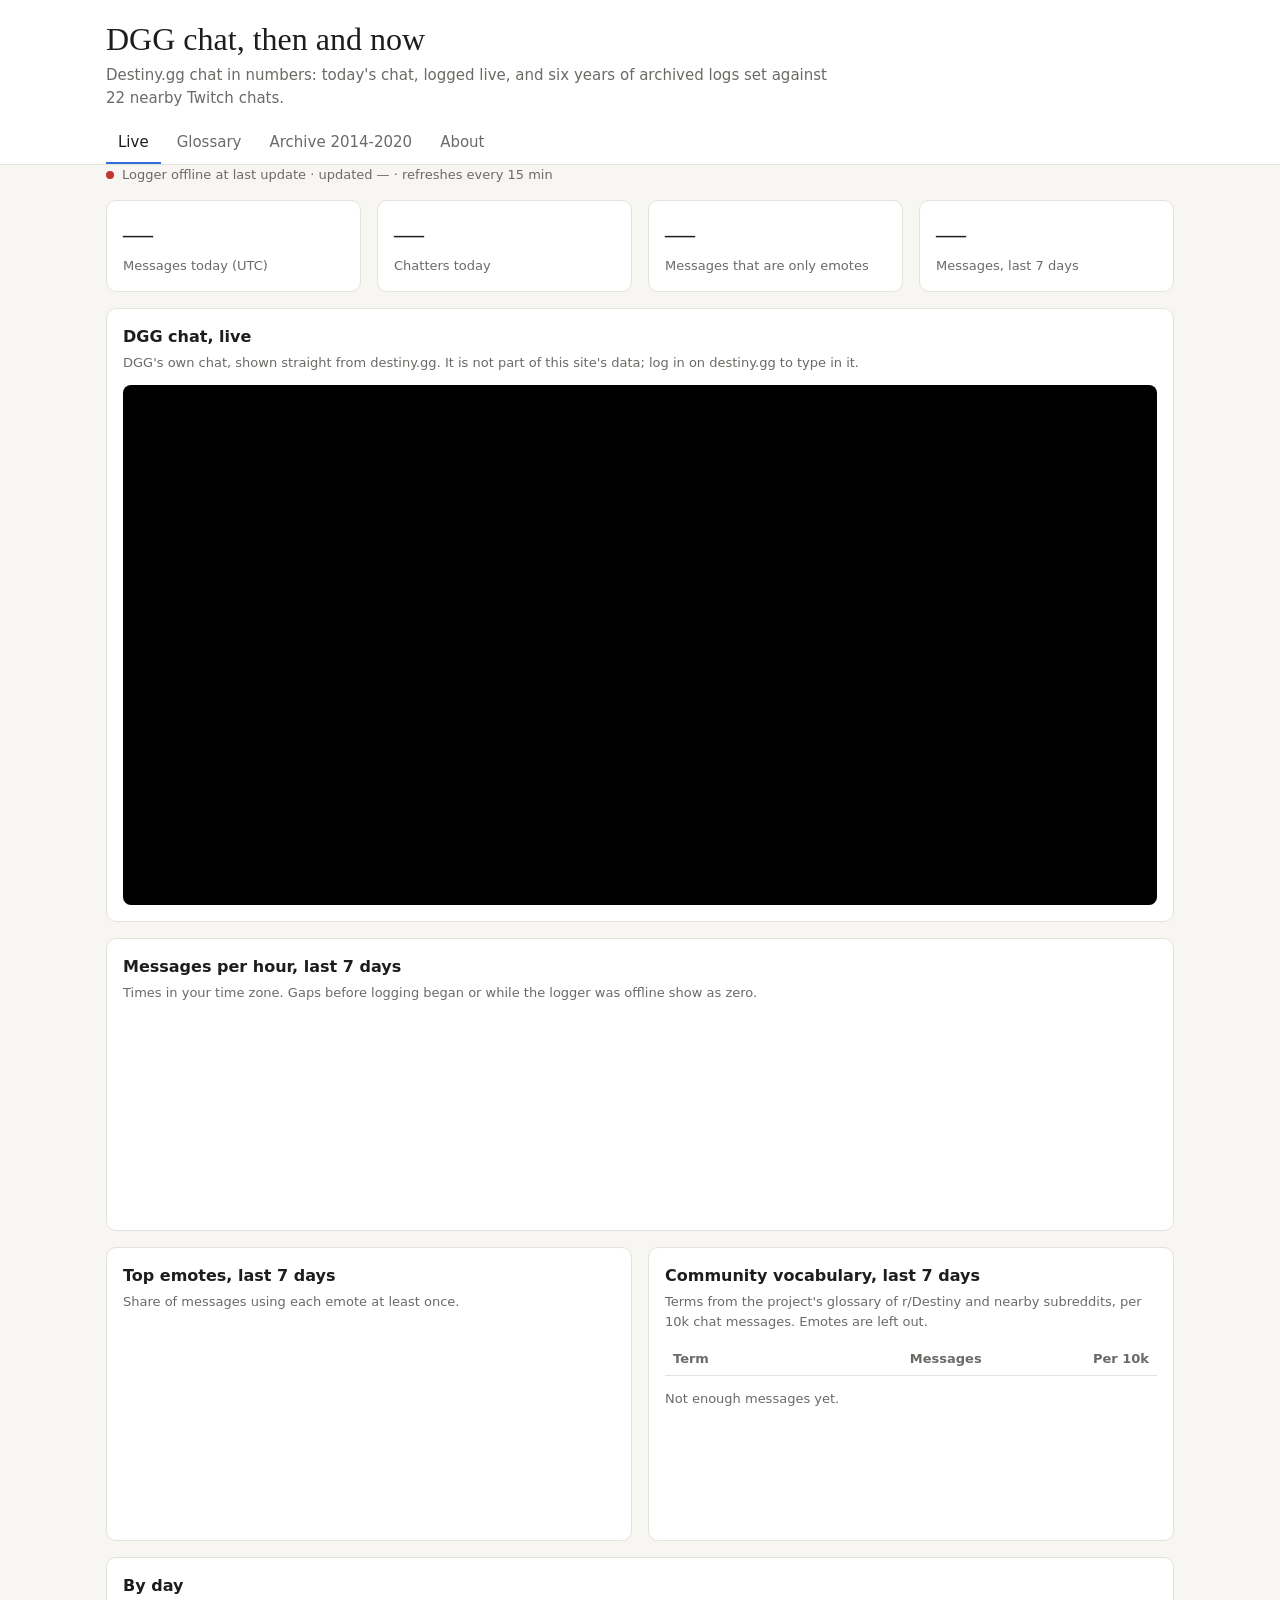
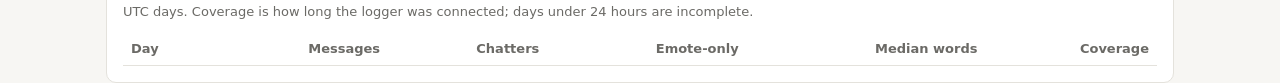
==== site/public/index.html @ 779c6716 "Site: live chat glossary (build_glossary.py) and Glossary tab Co-Authored-By: Claude Opus 5.5 <norep" ====
<!doctype html>
<html lang="en">
<head>
<meta charset="utf-8">
<meta name="viewport" content="width=device-width, initial-scale=1">
<title>DGG Chat Stats</title>
<meta name="description" content="Destiny.gg chat in numbers: a live daily view and the 2014-2020 OverRustle archive, with overlap across 22 nearby Twitch chats.">
<link rel="stylesheet" href="style.css">
</head>
<body>
<header class="top">
  <div class="wrap">
    <h1>DGG chat, then and now</h1>
    <p class="sub">Destiny.gg chat in numbers: today's chat, logged live, and six years of archived logs set against 22 nearby Twitch chats.</p>
    <nav class="tabs" role="tablist">
      <button role="tab" data-tab="live" aria-selected="true">Live</button>
      <button role="tab" data-tab="glossary" aria-selected="false">Glossary</button>
      <button role="tab" data-tab="archive" aria-selected="false">Archive 2014-2020</button>
      <button role="tab" data-tab="about" aria-selected="false">About</button>
    </nav>
  </div>
</header>

<main class="wrap">
  <section id="tab-live" class="tab">
    <p class="status" id="live-status">Loading…</p>
    <div class="tiles">
      <div class="tile"><div class="big" id="t-msgs">—</div><div class="lab" id="t-msgs-lab">Messages today (UTC)</div></div>
      <div class="tile"><div class="big" id="t-users">—</div><div class="lab">Chatters today</div></div>
      <div class="tile"><div class="big" id="t-emote">—</div><div class="lab">Messages that are only emotes</div></div>
      <div class="tile"><div class="big" id="t-7d">—</div><div class="lab">Messages, last 7 days</div></div>
    </div>

    <div class="card">
      <h2>DGG chat, live</h2>
      <p class="note">DGG's own chat, shown straight from destiny.gg. It is not part of this site's data; log in on destiny.gg to type in it.</p>
      <iframe class="chat-embed" src="https://www.destiny.gg/embed/chat" title="destiny.gg chat" loading="lazy"></iframe>
    </div>

    <div class="card">
      <h2>Messages per hour, last 7 days</h2>
      <p class="note">Times in your time zone. Gaps before logging began or while the logger was offline show as zero.</p>
      <div class="chart" id="c-hours"></div>
    </div>

    <div class="grid">
      <div class="card">
        <h2>Top emotes, last 7 days</h2>
        <p class="note">Share of messages using each emote at least once.</p>
        <div class="chart" id="c-emotes"></div>
      </div>
      <div class="card">
        <h2>Community vocabulary, last 7 days</h2>
        <p class="note">Terms from the project's glossary of r/Destiny and nearby subreddits, per 10k chat messages. Emotes are left out.</p>
        <table class="tbl" id="tb-terms"><thead><tr><th>Term</th><th class="num">Messages</th><th class="num">Per 10k</th></tr></thead><tbody></tbody></table>
        <p class="empty" id="terms-empty" hidden>Not enough messages yet.</p>
      </div>
    </div>

    <div class="card">
      <h2>By day</h2>
      <p class="note">UTC days. Coverage is how long the logger was connected; days under 24 hours are incomplete.</p>
      <div class="tbox"><table class="tbl" id="tb-days"><thead><tr><th>Day</th><th class="num">Messages</th><th class="num">Chatters</th><th class="num">Emote-only</th><th class="num">Median words</th><th class="num">Coverage</th></tr></thead><tbody></tbody></table></div>
    </div>
  </section>

  <section id="tab-archive" class="tab" hidden>
    <div class="tiles">
      <div class="tile"><div class="big" id="a-total">—</div><div class="lab">Archived chat messages</div></div>
      <div class="tile"><div class="big" id="a-chats">—</div><div class="lab">Chats in the archive</div></div>
      <div class="tile"><div class="big" id="a-dgg">—</div><div class="lab">DGG messages, Dec 2013 to Apr 2020</div></div>
      <div class="tile"><div class="big" id="a-hasan">—</div><div class="lab">Of Destiny's Twitch regulars also in Hasan's chat, 2019-20</div></div>
    </div>

    <div class="card">
      <h2>Who shared chatters with Destiny</h2>
      <p class="note">Share of each chat's regulars (3+ messages in a month) who were also regulars in Destiny's Twitch chat or in DGG that month, pooled over the months both were logged. DGG and vaush.gg are site chats with their own accounts, so any match with them counts same-spelled names only and is a lower bound.</p>
      <div class="legend"><span><i class="sw s1"></i>In Destiny's Twitch chat</span><span><i class="sw s2"></i>In DGG</span></div>
      <div class="chart" id="c-overlap"></div>
    </div>

    <div class="grid">
      <div class="card">
        <h2>Hasan's early chat was Destiny's audience</h2>
        <p class="note">Shared regulars between Hasan's and Destiny's Twitch chats, as a share of each. Hasan's side falls as his chat grows; Destiny's side holds near a third.</p>
        <div class="legend"><span><i class="sw s1"></i>Share of Hasan's regulars</span><span><i class="sw s2"></i>Share of Destiny's regulars</span></div>
        <div class="chart" id="c-hasan"></div>
      </div>
      <div class="card">
        <h2>Badbunny drifts away</h2>
        <p class="note">Share of Badbunny's regulars also in Destiny's Twitch chat.</p>
        <div class="chart" id="c-bb"></div>
      </div>
    </div>

    <div class="grid">
      <div class="card">
        <h2>DGG grew by talking more</h2>
        <p class="note">Messages per month, averaged by year. Monthly chatters stayed at 6-9k throughout. 2020 is January to April.</p>
        <div class="chart" id="c-dgg"></div>
      </div>
      <div class="card">
        <h2>Emote eras in DGG</h2>
        <p class="note">Top five destiny.gg emotes each year, from today's emote list (retired emotes are missed).</p>
        <table class="tbl" id="tb-emotes"><thead><tr><th>Year</th><th>Top emotes</th><th class="num">PEPE</th><th class="num">YEE</th></tr></thead><tbody></tbody></table>
      </div>
    </div>

    <div class="card">
      <h2>Political vocabulary by chat</h2>
      <p class="note">Per 10k messages. Electoral: politicians, parties, elections. Culture war: sjw, feminist, woke, cuck, soy, incel and similar. Word lists were fixed before the counts were read.</p>
      <div class="tbox"><table class="tbl" id="tb-pol"><thead><tr><th>Chat</th><th>Year</th><th class="num">Electoral</th><th class="num">Culture war</th></tr></thead><tbody></tbody></table></div>
    </div>

    <div class="card">
      <h2>The chats</h2>
      <p class="note">Logged range is the first and last month with 1,000+ messages. Groups are descriptive labels.</p>
      <div class="tbox"><table class="tbl" id="tb-chans"><thead><tr><th>Chat</th><th>Group</th><th class="num">Messages</th><th>From</th><th>To</th><th class="num">Median words</th><th>Top short message</th></tr></thead><tbody></tbody></table></div>
    </div>

    <div class="card">
      <h2>Predictions, scored</h2>
      <p class="note">Each was written down and timestamped before the matching data was read. Misses stay in.</p>
      <div class="tbox"><table class="tbl" id="tb-score"><thead><tr><th>#</th><th>Prediction</th><th>Result</th><th>Evidence</th></tr></thead><tbody></tbody></table></div>
    </div>
  </section>

  <section id="tab-glossary" class="tab" hidden>
    <div class="card">
      <h2>What DGG chat is saying now</h2>
      <p class="note">Terms chat is using far more than usual over the last 24 hours, and terms that trended in the last 30 days. Updated hourly. Meanings come from the DGG wiki or this project's glossary where one exists; otherwise Claude writes one from recent chat and it is published automatically, so it can be wrong. Example lines are only lines that three or more chatters sent word for word.</p>
      <div class="gl-controls">
        <input type="search" id="gl-q" placeholder="Search terms" aria-label="Search terms">
        <div class="gl-filter" role="group" aria-label="Show">
          <button data-f="all" aria-pressed="true">All</button><button data-f="trending" aria-pressed="false">Trending</button><button data-f="word" aria-pressed="false">Words</button><button data-f="emote" aria-pressed="false">Emotes</button>
        </div>
      </div>
      <p class="note" id="gl-status"></p>
    </div>
    <div id="gl-list" class="gl-list"></div>
    <p class="empty" id="gl-empty" hidden>No terms match.</p>
    <p class="note">Something wrong or harmful in an entry? <a href="https://github.com/carrier3rd/dgg-chat-site/issues">Report it</a> and it will be removed.</p>
  </section>

  <section id="tab-about" class="tab prose" hidden>
    <h2>What this is</h2>
    <p>A side study from a student research project on online communities around streamers. It looks at destiny.gg (DGG) chat two ways: a live log of today's chat, and the OverRustle archive of chat logs up to April 2020.</p>
    <h2>Live data</h2>
    <p>A read-only logger reads DGG's public chat feed. It never posts. The DGG moderators okayed it. Logging began on November 3, 2026, and the numbers here refresh every 15 minutes. The chat window on the Live tab is destiny.gg's own embed, loaded from destiny.gg in your browser. Bot accounts are left out of the counts.</p>
    <h2>Glossary</h2>
    <p>Every hour, the glossary compares the last day of chat with the previous 30 days and with the 2014-2020 archive, and lists words, phrases and emotes used far more than usual. Words that match a chatter's name are left out without names ever being stored, and so are slurs. Meanings come from the DGG wiki or the project's glossary where they exist; for anything else, Claude reads recent chat and writes a short definition, which is published without human review. Entries Claude flags as a slur, harassment, sexual content or a claim about someone's private life are not published.</p>
    <h2>Archive data</h2>
    <p>OverRustle logged DGG and many Twitch chats until spring 2020. Coverage differs a lot by chat: some have years, some have weeks. The archive's own gaps (outages, late additions) are not filled in.</p>
    <h2>Privacy</h2>
    <p>No messages, usernames or user identifiers are published. Usernames are replaced by a salted one-way code as soon as a message is read, and only totals, shares and rates leave the research machine. Overlap between chats is counted only in aggregate; no one is followed from one chat to another.</p>
    <h2>Limits</h2>
    <ul>
      <li>Twitch-to-Twitch overlap matches the same accounts. Overlap with DGG or vaush.gg, which have their own accounts, matches same-spelled names only, so it undercounts.</li>
      <li>Words that are also someone's chat name were dropped from word counts, which removed a few ordinary words in some chats.</li>
      <li>Emotes are matched against today's destiny.gg emote list, so emotes retired before 2020 are not counted.</li>
      <li>Shared chatters show who was present in both chats, not what they thought of either streamer.</li>
    </ul>
    <p class="note" id="about-gen"></p>
  </section>
</main>
<div class="tip" id="tip" hidden></div>
<script src="app.js"></script>
</body>
</html>
---- site/public/style.css ----
:root {
  --bg: #f7f6f3; --panel: #ffffff; --fg: #1d1d1b; --muted: #6b6a66; --line: #e4e2dc;
  --s1: #9aa3ad; --s2: #2f6fde; --ok: #1f8a4c; --warn: #a36a00; --bad: #c2362f; --grid: #ecebe6;
  --radius: 10px; --gap: 16px;
}
@media (prefers-color-scheme: dark) {
  :root { --bg: #121416; --panel: #1b1e22; --fg: #e8e6e1; --muted: #9a9890; --line: #2c3036;
          --s1: #5d6672; --s2: #5b95ff; --ok: #4cc27f; --warn: #e0a83a; --bad: #ff6b62; --grid: #23272c; }
}
* { box-sizing: border-box; }
html, body { margin: 0; }
body { background: var(--bg); color: var(--fg); font: 15px/1.5 system-ui, -apple-system, "Segoe UI", Roboto, sans-serif; }
.wrap { max-width: 1100px; margin: 0 auto; padding: 0 16px; }
.top { border-bottom: 1px solid var(--line); background: var(--panel); }
.top .wrap { padding-top: 20px; }
h1 { font: 400 clamp(24px, 4vw, 32px)/1.2 Georgia, "Times New Roman", serif; margin: 0 0 6px; }
.sub { color: var(--muted); margin: 0 0 14px; max-width: 46rem; }
.tabs { display: flex; gap: 4px; overflow-x: auto; }
.tabs button { background: none; border: 0; border-bottom: 2px solid transparent; color: var(--muted); font: inherit;
  padding: 8px 12px; cursor: pointer; white-space: nowrap; }
.tabs button[aria-selected=true] { color: var(--fg); border-bottom-color: var(--s2); }
main { padding-top: 22px; padding-bottom: 40px; }
.tab { display: grid; gap: var(--gap); }
.tab[hidden] { display: none; }
.status { color: var(--muted); font-size: 13px; margin: 0; display: flex; align-items: center; gap: 8px; }
.dot { width: 8px; height: 8px; border-radius: 50%; background: var(--bad); display: inline-block; }
.dot.on { background: var(--ok); }
.tiles { display: grid; gap: var(--gap); grid-template-columns: repeat(auto-fit, minmax(min(100%, 200px), 1fr)); }
.tile, .card { background: var(--panel); border: 1px solid var(--line); border-radius: var(--radius); padding: 16px; min-width: 0; }
.big { font: 400 30px/1.15 Georgia, serif; font-variant-numeric: tabular-nums; }
.lab { color: var(--muted); font-size: 13px; margin-top: 4px; }
.grid { display: grid; gap: var(--gap); grid-template-columns: repeat(auto-fit, minmax(min(100%, 420px), 1fr)); }
h2 { font-size: 16px; font-weight: 600; margin: 0; }
.note { color: var(--muted); font-size: 13px; margin: 4px 0 12px; }
.legend { display: flex; flex-wrap: wrap; gap: 14px; font-size: 13px; color: var(--muted); margin-bottom: 8px; }
.sw { display: inline-block; width: 10px; height: 10px; border-radius: 2px; margin-right: 6px; vertical-align: -1px; }
.sw.s1 { background: var(--s1); } .sw.s2 { background: var(--s2); }
.chart { position: relative; width: 100%; min-height: 200px; }
.chart svg { display: block; width: 100%; height: auto; overflow: visible; }
.chart text { fill: var(--muted); font-size: 11px; }
.chart .lbl { fill: var(--fg); font-size: 12px; }
.tbox { max-height: 30rem; overflow: auto; }
.tbl { width: 100%; border-collapse: collapse; font-size: 13px; font-variant-numeric: tabular-nums; }
.tbl th { text-align: left; font-weight: 600; color: var(--muted); padding: 6px 8px; border-bottom: 1px solid var(--line);
  position: sticky; top: 0; background: var(--panel); }
.tbl td { padding: 6px 8px; border-bottom: 1px solid var(--line); vertical-align: top; }
.tbl .num { text-align: right; white-space: nowrap; }
.ok { color: var(--ok); } .warn { color: var(--warn); } .bad { color: var(--bad); }
.empty { color: var(--muted); font-size: 13px; }
.prose { max-width: 46rem; display: block; }
.prose h2 { margin-top: 22px; } .prose p, .prose li { color: var(--fg); }
.tip { position: fixed; pointer-events: none; background: var(--panel); border: 1px solid var(--line); border-radius: 8px;
  box-shadow: 0 4px 14px rgba(0,0,0,.15); padding: 6px 9px; font-size: 12px; z-index: 10; white-space: nowrap; }
.tip .k { color: var(--muted); }

/* destiny.gg chat embed on the Live tab */
.chat-embed { display: block; width: 100%; height: 520px; border: 0; border-radius: 8px; background: #000; }
@media (max-width: 600px) { .chat-embed { height: 420px; } }

.gl-controls { display: flex; flex-wrap: wrap; gap: 10px; align-items: center; }
.gl-controls input { flex: 1 1 220px; font: inherit; padding: 7px 10px; border: 1px solid var(--line); border-radius: 8px;
  background: var(--bg); color: var(--fg); }
.gl-filter { display: flex; gap: 4px; flex-wrap: wrap; }
.gl-filter button { font: inherit; font-size: 13px; padding: 5px 10px; border: 1px solid var(--line); border-radius: 999px;
  background: none; color: var(--muted); cursor: pointer; }
.gl-filter button[aria-pressed=true] { background: var(--s2); border-color: var(--s2); color: #fff; }
.gl-list { display: grid; gap: var(--gap); grid-template-columns: repeat(auto-fill, minmax(min(100%, 320px), 1fr)); }
.gl-card { display: flex; flex-direction: column; gap: 8px; }
.gl-head { display: flex; align-items: baseline; justify-content: space-between; gap: 8px; flex-wrap: wrap; }
.gl-term { font: 400 22px/1.2 Georgia, serif; word-break: break-word; }
.chip { font-size: 11px; padding: 2px 8px; border-radius: 999px; border: 1px solid var(--line); color: var(--muted); white-space: nowrap; }
.chip.hot { border-color: var(--s2); color: var(--s2); }
.gl-def { margin: 0; }
.gl-def.pending { color: var(--muted); font-style: normal; }
.gl-src { font-size: 12px; color: var(--muted); }
.gl-stats { font-size: 12px; color: var(--muted); font-variant-numeric: tabular-nums; }
.gl-co { display: flex; flex-wrap: wrap; gap: 4px; }
.gl-q { margin: 0; padding-left: 10px; border-left: 2px solid var(--line); font-size: 13px; }
.gl-q span { color: var(--muted); font-size: 12px; }
.spark { width: 100%; height: 34px; display: block; }
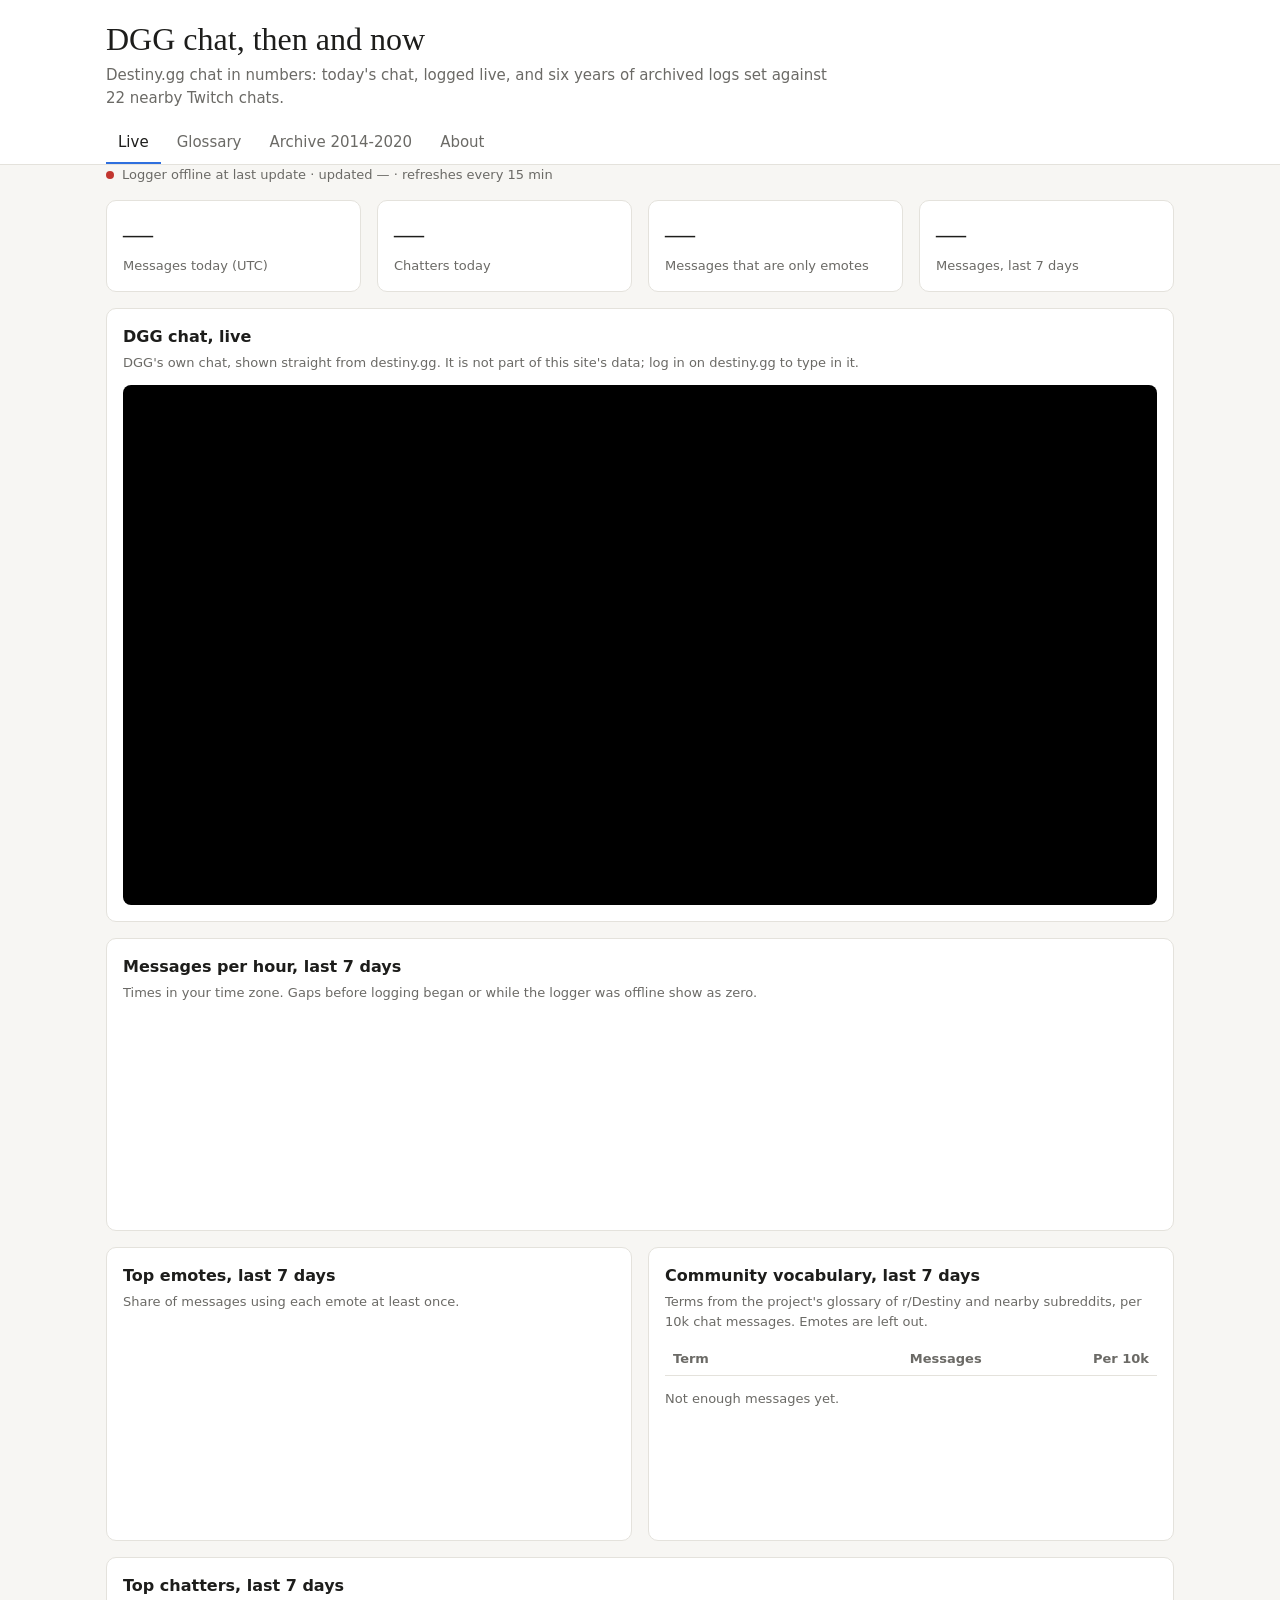
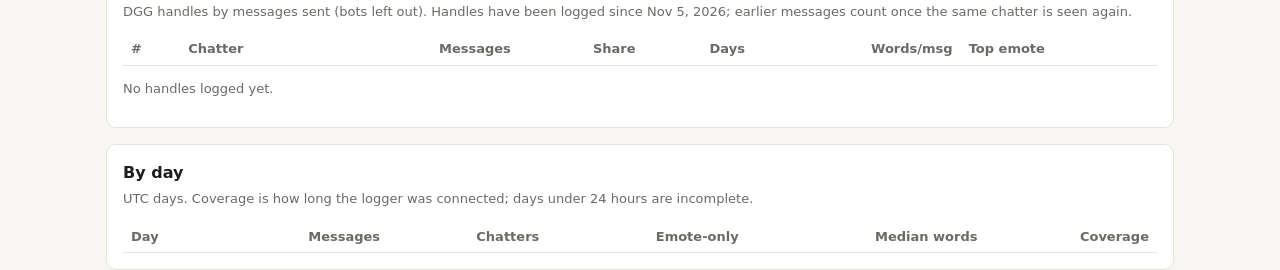
==== commit eb975365: "Store raw DGG nicks in the live log; top chatters table on the site Co-Authored-By: Claude Opus 5.5 " ====
--- a/site/public/index.html
+++ b/site/public/index.html
@@ -55,6 +55,13 @@
         <table class="tbl" id="tb-terms"><thead><tr><th>Term</th><th class="num">Messages</th><th class="num">Per 10k</th></tr></thead><tbody></tbody></table>
         <p class="empty" id="terms-empty" hidden>Not enough messages yet.</p>
       </div>
+    </div>
+
+    <div class="card">
+      <h2>Top chatters, last 7 days</h2>
+      <p class="note" id="chatters-note">DGG handles by messages sent (bots left out). Handles have been logged since Nov 5, 2026; earlier messages count once the same chatter is seen again.</p>
+      <div class="tbox"><table class="tbl" id="tb-chatters"><thead><tr><th>#</th><th>Chatter</th><th class="num">Messages</th><th class="num">Share</th><th class="num">Days</th><th class="num">Words/msg</th><th>Top emote</th></tr></thead><tbody></tbody></table></div>
+      <p class="empty" id="chatters-empty" hidden>No handles logged yet.</p>
     </div>
 
     <div class="card">
@@ -128,7 +135,7 @@
   <section id="tab-glossary" class="tab" hidden>
     <div class="card">
       <h2>What DGG chat is saying now</h2>
-      <p class="note">Terms chat is using far more than usual over the last 24 hours, and terms that trended in the last 30 days. Updated hourly. Meanings come from the DGG wiki or this project's glossary where one exists; otherwise Claude writes one from recent chat and it is published automatically, so it can be wrong. Example lines are only lines that three or more chatters sent word for word.</p>
+      <p class="note">Terms chat is using far more than usual over the last 24 hours, and terms that trended in the last 30 days. Updated hourly. Every meaning is written by Claude from the collected chat lines alone, with no wiki or outside source, and is published automatically, so it can be wrong. Emotes without enough context stay blank. Example lines are only lines that three or more chatters sent word for word.</p>
       <div class="gl-controls">
         <input type="search" id="gl-q" placeholder="Search terms" aria-label="Search terms">
         <div class="gl-filter" role="group" aria-label="Show">
@@ -139,6 +146,11 @@
     </div>
     <div id="gl-list" class="gl-list"></div>
     <p class="empty" id="gl-empty" hidden>No terms match.</p>
+    <div class="card">
+      <h2>Every emote seen in chat</h2>
+      <p class="note">All emotes used in the last 7 days, most used first, with what they mean. The search box above filters this list too.</p>
+      <div class="tbox"><table class="tbl" id="tb-gl-emotes"><thead><tr><th>Emote</th><th class="num">Messages</th><th>Meaning</th></tr></thead><tbody></tbody></table></div>
+    </div>
     <p class="note">Something wrong or harmful in an entry? <a href="https://github.com/carrier3rd/dgg-chat-site/issues">Report it</a> and it will be removed.</p>
   </section>
 
@@ -148,11 +160,11 @@
     <h2>Live data</h2>
     <p>A read-only logger reads DGG's public chat feed. It never posts. The DGG moderators okayed it. Logging began on November 3, 2026, and the numbers here refresh every 15 minutes. The chat window on the Live tab is destiny.gg's own embed, loaded from destiny.gg in your browser. Bot accounts are left out of the counts.</p>
     <h2>Glossary</h2>
-    <p>Every hour, the glossary compares the last day of chat with the previous 30 days and with the 2014-2020 archive, and lists words, phrases and emotes used far more than usual. Words that match a chatter's name are left out without names ever being stored, and so are slurs. Meanings come from the DGG wiki or the project's glossary where they exist; for anything else, Claude reads recent chat and writes a short definition, which is published without human review. Entries Claude flags as a slur, harassment, sexual content or a claim about someone's private life are not published.</p>
+    <p>Every hour, the glossary compares the last day of chat with the previous 30 days and with the 2014-2020 archive, and lists words, phrases and emotes used far more than usual. Words that match a chatter's name are left out, and so are slurs. Meanings come only from the chat itself: Claude reads the collected chat lines that use a term and writes a short definition from that context alone (no wiki, no outside knowledge). Definitions are published without human review. Entries Claude flags as a slur, harassment, sexual content or a claim about someone's private life are not published.</p>
     <h2>Archive data</h2>
     <p>OverRustle logged DGG and many Twitch chats until spring 2020. Coverage differs a lot by chat: some have years, some have weeks. The archive's own gaps (outages, late additions) are not filled in.</p>
     <h2>Privacy</h2>
-    <p>No messages, usernames or user identifiers are published. Usernames are replaced by a salted one-way code as soon as a message is read, and only totals, shares and rates leave the research machine. Overlap between chats is counted only in aggregate; no one is followed from one chat to another.</p>
+    <p>Since November 5, 2026, DGG chat handles are logged and the Live tab lists the most active chatters of the last 7 days by handle, with message counts and activity only. No message text is published, and no one's messages are labeled as hostile or harassing by name. Archive (2014-2020) chatters and Reddit users stay anonymous: their names are replaced by a salted one-way code, and overlap between chats is counted only in aggregate; no one is followed from one chat to another.</p>
     <h2>Limits</h2>
     <ul>
       <li>Twitch-to-Twitch overlap matches the same accounts. Overlap with DGG or vaush.gg, which have their own accounts, matches same-spelled names only, so it undercounts.</li>
--- a/site/public/style.css
+++ b/site/public/style.css
@@ -78,3 +78,7 @@
 .gl-q { margin: 0; padding-left: 10px; border-left: 2px solid var(--line); font-size: 13px; }
 .gl-q span { color: var(--muted); font-size: 12px; }
 .spark { width: 100%; height: 34px; display: block; }
+#tb-gl-emotes { table-layout: fixed; }
+#tb-gl-emotes th:nth-child(1) { width: 30%; } #tb-gl-emotes th:nth-child(2) { width: 22%; }
+#tb-gl-emotes td:first-child { overflow-wrap: anywhere; }
+@media (max-width: 600px) { #tb-gl-emotes th:nth-child(1) { width: 34%; } #tb-gl-emotes th:nth-child(2) { width: 20%; } #tb-gl-emotes th:nth-child(2) { font-size: 0; } #tb-gl-emotes th:nth-child(2)::after { content: "Uses"; font-size: 13px; } }
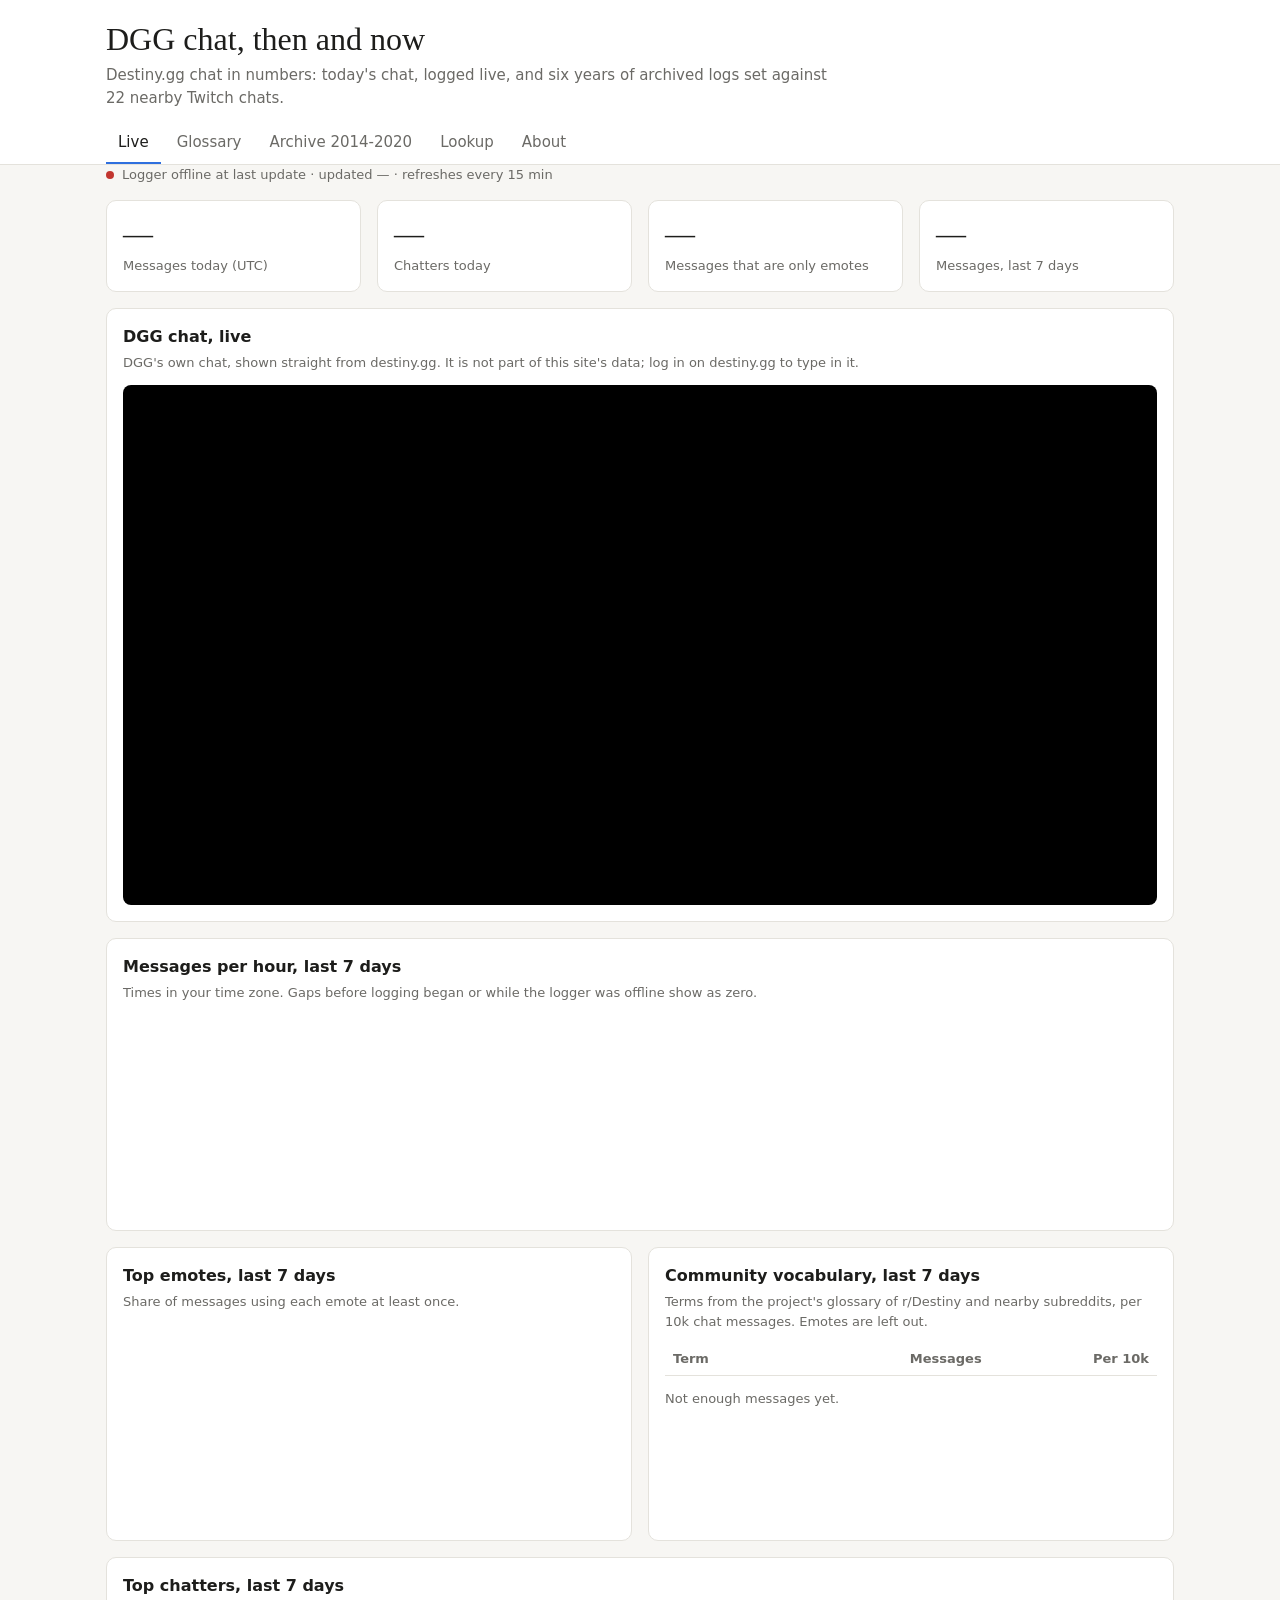
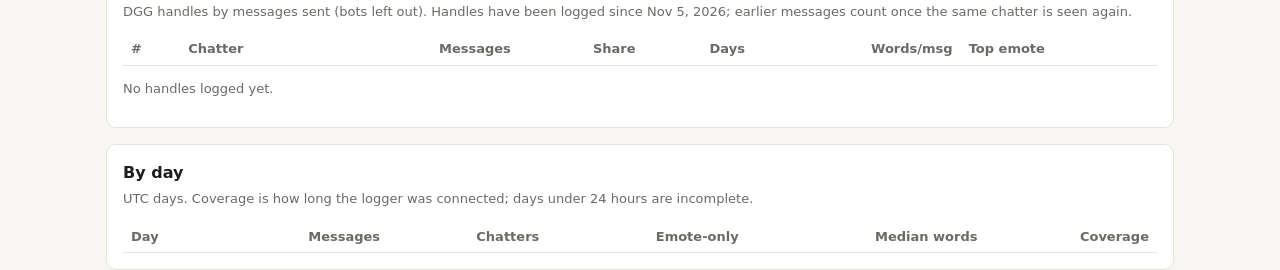
==== commit a26ee3e1: "lookup: shared scoring core, site Lookup tab, parity checks and results (Nov 13-14 work) Committed b" ====
--- a/site/public/index.html
+++ b/site/public/index.html
@@ -16,6 +16,8 @@
       <button role="tab" data-tab="live" aria-selected="true">Live</button>
       <button role="tab" data-tab="glossary" aria-selected="false">Glossary</button>
       <button role="tab" data-tab="archive" aria-selected="false">Archive 2014-2020</button>
+      <button role="tab" data-tab="bots" aria-selected="false" id="tab-btn-bots" hidden>Bots</button>
+      <button role="tab" data-tab="lookup" aria-selected="false">Lookup</button>
       <button role="tab" data-tab="about" aria-selected="false">About</button>
     </nav>
   </div>
@@ -152,6 +154,37 @@
       <div class="tbox"><table class="tbl" id="tb-gl-emotes"><thead><tr><th>Emote</th><th class="num">Messages</th><th>Meaning</th></tr></thead><tbody></tbody></table></div>
     </div>
     <p class="note">Something wrong or harmful in an entry? <a href="https://github.com/carrier3rd/dgg-chat-site/issues">Report it</a> and it will be removed.</p>
+  </section>
+
+  <section id="tab-bots" class="tab" hidden>
+    <div class="card prose">
+      <h2>Bots we found that Bot Bouncer then banned</h2>
+      <p class="note">Each account here was flagged by our detector, read by two reviewers, and reported to <a href="https://www.reddit.com/r/BotBouncer/" rel="noopener">Bot Bouncer</a>, which then banned it. The label is Bot Bouncer's, not ours: every entry links to its listing, and the status is rechecked every week. If Bot Bouncer reverses a listing, the account comes off this page at the next rebuild. Only posts from an account's bot period are shown; contact handles and other users' names inside them are masked.</p>
+      <p class="note" id="bots-meta"></p>
+    </div>
+    <div id="bots-list"></div>
+  </section>
+
+  <section id="tab-lookup" class="tab" hidden>
+    <div class="card">
+      <h2>Check a Reddit account</h2>
+      <p class="note">Type a username to score it with our bot detector (v7.1). Everything runs in your browser: your browser fetches the account's public posts and comments from <a href="https://arctic-shift.photon-reddit.com" rel="noopener">Arctic Shift</a>, an independent Reddit archive, and the score is worked out on this page. Nothing is sent to this site, saved or shared, and the name you type never goes into the page address.</p>
+      <!-- Never submits natively: no input has a name and the inline handler blocks navigation, so the username can't reach the URL even before lookup.js loads. -->
+      <form id="lk-form" class="lk-form" autocomplete="off" onsubmit="return false">
+        <label for="lk-user" class="lab">Username</label>
+        <div class="lk-row"><span class="lk-u">u/</span><input id="lk-user" spellcheck="false" maxlength="24" placeholder="username" required><button id="lk-go" type="submit" disabled>Check</button></div>
+      </form>
+      <div class="lk-bar" id="lk-bar" role="progressbar" aria-valuemin="0" aria-valuemax="100" aria-valuenow="0" hidden>
+        <div class="lk-track"><div class="lk-fill" id="lk-fill"></div></div>
+        <p class="lk-bartxt" id="lk-bartxt" aria-live="polite"></p>
+      </div>
+      <p class="status" id="lk-status" aria-live="polite"></p>
+    </div>
+    <div id="lk-result"></div>
+    <div class="card prose">
+      <h2>How to read it</h2>
+      <p class="note">The rating runs from 1 to 10. Each step marks one of the detector's tested lines: <b>5</b> is the loose line (about 7 in 100 ordinary accounts reach it), <b>7</b> is the 2% line, and <b>9</b> is the strict line (about 2 in 100 ordinary accounts). The detector was trained on accounts that the volunteer project <a href="https://www.reddit.com/r/BotBouncer/" rel="noopener">Bot Bouncer</a> banned. A high rating is a lead for a closer look, not proof. Real people get flagged too. The time-zone and location clues come from posting hours and place subreddits. They're rough guesses and aren't part of the score. Arctic Shift can run a few days behind Reddit, and only the newest 1,000 posts and 1,000 comments are read.</p>
+    </div>
   </section>
 
   <section id="tab-about" class="tab prose" hidden>
@@ -164,7 +197,7 @@
     <h2>Archive data</h2>
     <p>OverRustle logged DGG and many Twitch chats until spring 2020. Coverage differs a lot by chat: some have years, some have weeks. The archive's own gaps (outages, late additions) are not filled in.</p>
     <h2>Privacy</h2>
-    <p>Since November 5, 2026, DGG chat handles are logged and the Live tab lists the most active chatters of the last 7 days by handle, with message counts and activity only. No message text is published, and no one's messages are labeled as hostile or harassing by name. Archive (2014-2020) chatters and Reddit users stay anonymous: their names are replaced by a salted one-way code, and overlap between chats is counted only in aggregate; no one is followed from one chat to another.</p>
+    <p>Since November 5, 2026, DGG chat handles are logged and the Live tab lists the most active chatters of the last 7 days by handle, with message counts and activity only. No message text is published, and no one's messages are labeled as hostile or harassing by name. Archive (2014-2020) chatters and Reddit users stay anonymous: their names are replaced by a salted one-way code, and overlap between chats is counted only in aggregate; no one is followed from one chat to another. The one exception is the Bots tab: Reddit accounts that Bot Bouncer has banned as bots, after we reported them, are shown by name with their bot-period posts. They are never linked to chat accounts or to real people. The Lookup tab scores only the account you type, inside your own browser. We never see the name or the result, and we publish no lookup results.</p>
     <h2>Limits</h2>
     <ul>
       <li>Twitch-to-Twitch overlap matches the same accounts. Overlap with DGG or vaush.gg, which have their own accounts, matches same-spelled names only, so it undercounts.</li>
@@ -177,5 +210,6 @@
 </main>
 <div class="tip" id="tip" hidden></div>
 <script src="app.js"></script>
+<script src="lookup.js" defer></script>
 </body>
 </html>
--- a/site/public/style.css
+++ b/site/public/style.css
@@ -82,3 +82,55 @@
 #tb-gl-emotes th:nth-child(1) { width: 30%; } #tb-gl-emotes th:nth-child(2) { width: 22%; }
 #tb-gl-emotes td:first-child { overflow-wrap: anywhere; }
 @media (max-width: 600px) { #tb-gl-emotes th:nth-child(1) { width: 34%; } #tb-gl-emotes th:nth-child(2) { width: 20%; } #tb-gl-emotes th:nth-child(2) { font-size: 0; } #tb-gl-emotes th:nth-child(2)::after { content: "Uses"; font-size: 13px; } }
+
+/* Bots tab (Nov 11 2026) */
+#bots-list { display: grid; gap: 12px; margin-top: 12px; }
+.bot-card h3 { margin: 0 0 4px; font-size: 16px; overflow-wrap: anywhere; }
+.bot-card ul { margin: 4px 0 8px; padding-left: 18px; }
+.bot-posts li { margin-bottom: 6px; overflow-wrap: anywhere; }
+.tabs button[hidden] { display: none; }
+#tab-bots a, #tab-about a { color: var(--s2); }
+
+/* Lookup tab (Nov 13 2026) */
+#tab-lookup a { color: var(--s2); }
+.lk-form { margin-top: 8px; }
+.lk-row { display: flex; gap: 8px; align-items: center; margin-top: 4px; max-width: 28rem; }
+.lk-u { color: var(--muted); }
+.lk-row input { flex: 1; min-width: 0; font: inherit; padding: 8px 10px; border: 1px solid var(--line); border-radius: 6px; background: var(--bg); color: var(--fg); }
+.lk-row button { font: inherit; padding: 8px 16px; border: 0; border-radius: 6px; background: var(--s2); color: #fff; cursor: pointer; }
+.lk-row button:disabled { opacity: .5; cursor: wait; }
+#lk-status { margin-top: 10px; }
+#lk-result { display: grid; gap: var(--gap); }
+#lk-result:empty { display: none; }
+.lk-top { display: flex; justify-content: space-between; gap: 16px; align-items: flex-start; }
+.lk-top h2 { font-size: 20px; overflow-wrap: anywhere; }
+.lk-rating { text-align: right; flex: none; }
+.lk-rating .big { display: block; font-size: 40px; }
+.lk-lo { color: var(--ok); } .lk-mid { color: var(--warn); } .lk-hi { color: var(--bad); }
+.lk-rating .lab { color: var(--muted); }
+.lk-meter { position: relative; height: 10px; border-radius: 5px; margin: 30px 0 6px; background: linear-gradient(90deg, var(--ok), var(--warn), var(--bad)); }
+.lk-dot { position: absolute; top: -5px; width: 20px; height: 20px; border-radius: 50%; background: var(--panel); border: 4px solid var(--fg); transform: translateX(-50%); }
+.lk-tk { position: absolute; top: -4px; width: 2px; height: 18px; background: var(--fg); opacity: .5; }
+.lk-tk span { position: absolute; top: -17px; left: 50%; transform: translateX(-50%); font-size: 11px; color: var(--muted); }
+.lk-ends { display: flex; justify-content: space-between; gap: 8px; color: var(--muted); font-size: 12px; }
+.lk-v { font-weight: 600; margin: 12px 0 2px; }
+.lk-s { list-style: none; padding: 0; margin: 8px 0 0; }
+.lk-s li { padding: 8px 0 8px 22px; border-top: 1px solid var(--line); position: relative; }
+.lk-s li:first-child { border-top: 0; }
+.lk-s li::before { position: absolute; left: 0; top: 8px; font-weight: 700; }
+.lk-s li.ok::before { content: "✓"; color: var(--ok); } .lk-s li.warn::before { content: "!"; color: var(--warn); }
+.lk-s b { display: block; font-weight: 600; } .lk-s span { color: var(--muted); font-size: 13px; }
+.lk-t td { padding: 4px 0; border-top: 1px solid var(--line); } .lk-t td.num { text-align: right; color: var(--muted); font-variant-numeric: tabular-nums; }
+.lk-t { width: 100%; border-collapse: collapse; margin-top: 8px; }
+.lk-hrs { display: flex; align-items: flex-end; gap: 2px; height: 62px; margin-top: 10px; }
+.lk-hb { flex: 1; background: var(--s2); border-radius: 2px 2px 0 0; } .lk-hb.q { background: var(--s1); }
+.lk-hl { display: flex; justify-content: space-between; color: var(--muted); font-size: 11px; margin-top: 4px; }
+.lk-dl { display: grid; grid-template-columns: auto 1fr; gap: 4px 12px; margin: 8px 0 0; } .lk-dl dt { color: var(--muted); } .lk-dl dd { margin: 0; }
+.lk-bar { margin-top: 14px; max-width: 34rem; }
+.lk-track { height: 10px; border-radius: 5px; background: var(--grid); overflow: hidden; }
+.lk-fill { height: 100%; width: 2%; border-radius: 5px; background: linear-gradient(90deg, var(--s2), var(--s1)); background-size: 200% 100%;
+  transition: width .5s ease; animation: lk-move 1.6s linear infinite; }
+@keyframes lk-move { from { background-position: 200% 0; } to { background-position: 0 0; } }
+@media (prefers-reduced-motion: reduce) { .lk-fill { animation: none; transition: none; } }
+.lk-bartxt { color: var(--muted); font-size: 13px; margin: 6px 0 0; font-variant-numeric: tabular-nums; }
+.lk-s li.ok, .lk-s li.warn { color: var(--fg); }   /* the site has global .ok/.warn text colors; signal text stays in ink */
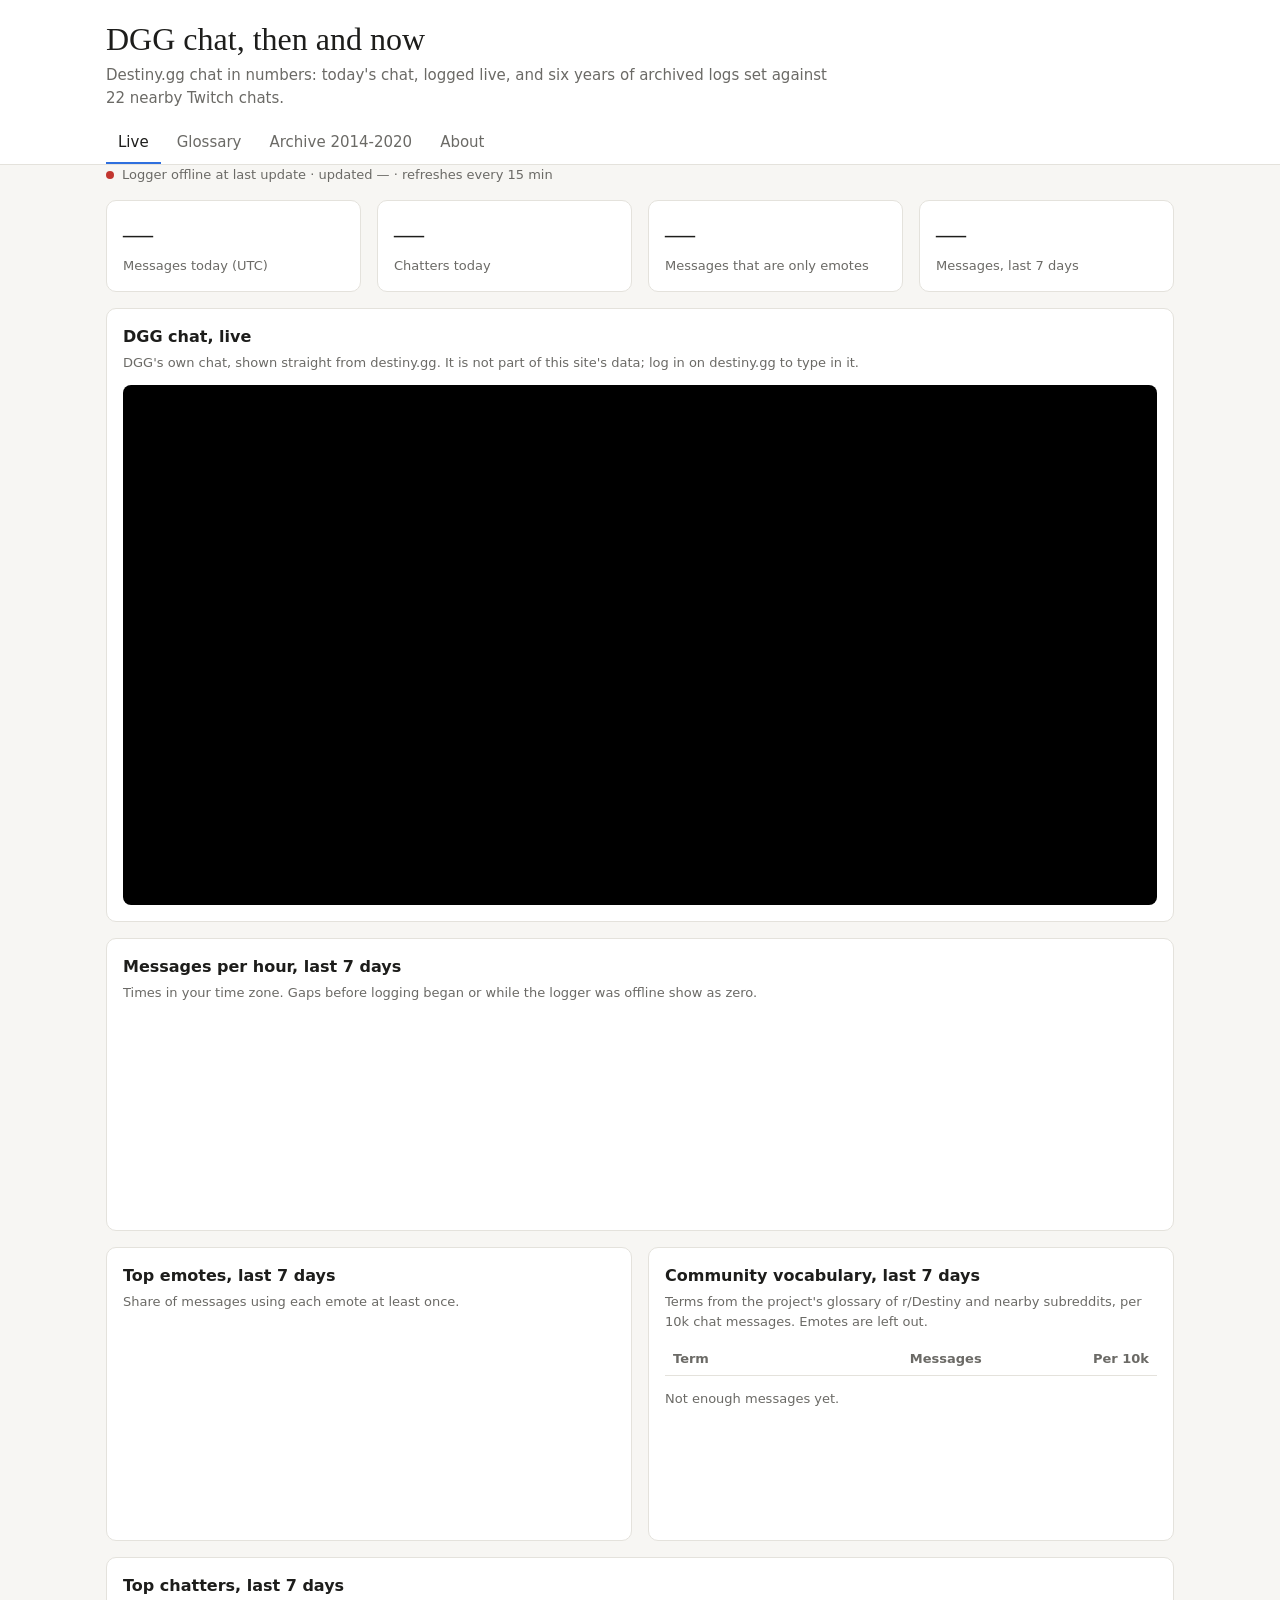
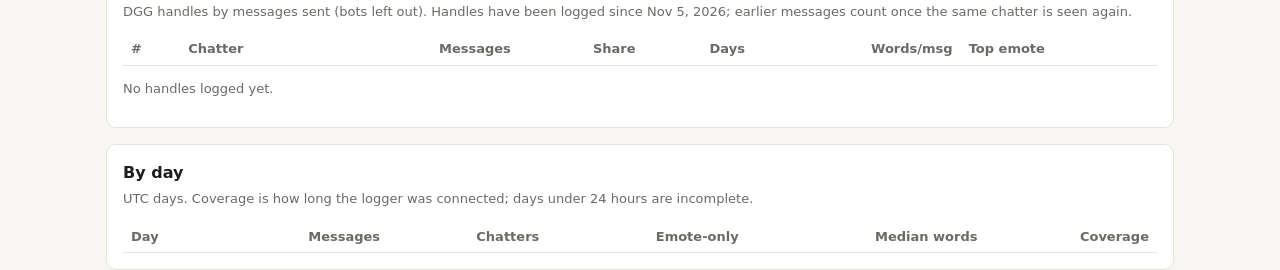
==== commit de12ce8d: "Repoint paths, publish to gh-pages, drop the Bots and Lookup tabs (moved to the socialscope site) Ol" ====
--- a/site/public/index.html
+++ b/site/public/index.html
@@ -16,8 +16,6 @@
       <button role="tab" data-tab="live" aria-selected="true">Live</button>
       <button role="tab" data-tab="glossary" aria-selected="false">Glossary</button>
       <button role="tab" data-tab="archive" aria-selected="false">Archive 2014-2020</button>
-      <button role="tab" data-tab="bots" aria-selected="false" id="tab-btn-bots" hidden>Bots</button>
-      <button role="tab" data-tab="lookup" aria-selected="false">Lookup</button>
       <button role="tab" data-tab="about" aria-selected="false">About</button>
     </nav>
   </div>
@@ -156,37 +154,6 @@
     <p class="note">Something wrong or harmful in an entry? <a href="https://github.com/carrier3rd/dgg-chat-site/issues">Report it</a> and it will be removed.</p>
   </section>
 
-  <section id="tab-bots" class="tab" hidden>
-    <div class="card prose">
-      <h2>Bots we found that Bot Bouncer then banned</h2>
-      <p class="note">Each account here was flagged by our detector, read by two reviewers, and reported to <a href="https://www.reddit.com/r/BotBouncer/" rel="noopener">Bot Bouncer</a>, which then banned it. The label is Bot Bouncer's, not ours: every entry links to its listing, and the status is rechecked every week. If Bot Bouncer reverses a listing, the account comes off this page at the next rebuild. Only posts from an account's bot period are shown; contact handles and other users' names inside them are masked.</p>
-      <p class="note" id="bots-meta"></p>
-    </div>
-    <div id="bots-list"></div>
-  </section>
-
-  <section id="tab-lookup" class="tab" hidden>
-    <div class="card">
-      <h2>Check a Reddit account</h2>
-      <p class="note">Type a username to score it with our bot detector (v7.1). Everything runs in your browser: your browser fetches the account's public posts and comments from <a href="https://arctic-shift.photon-reddit.com" rel="noopener">Arctic Shift</a>, an independent Reddit archive, and the score is worked out on this page. Nothing is sent to this site, saved or shared, and the name you type never goes into the page address.</p>
-      <!-- Never submits natively: no input has a name and the inline handler blocks navigation, so the username can't reach the URL even before lookup.js loads. -->
-      <form id="lk-form" class="lk-form" autocomplete="off" onsubmit="return false">
-        <label for="lk-user" class="lab">Username</label>
-        <div class="lk-row"><span class="lk-u">u/</span><input id="lk-user" spellcheck="false" maxlength="24" placeholder="username" required><button id="lk-go" type="submit" disabled>Check</button></div>
-      </form>
-      <div class="lk-bar" id="lk-bar" role="progressbar" aria-valuemin="0" aria-valuemax="100" aria-valuenow="0" hidden>
-        <div class="lk-track"><div class="lk-fill" id="lk-fill"></div></div>
-        <p class="lk-bartxt" id="lk-bartxt" aria-live="polite"></p>
-      </div>
-      <p class="status" id="lk-status" aria-live="polite"></p>
-    </div>
-    <div id="lk-result"></div>
-    <div class="card prose">
-      <h2>How to read it</h2>
-      <p class="note">The rating runs from 1 to 10. Each step marks one of the detector's tested lines: <b>5</b> is the loose line (about 7 in 100 ordinary accounts reach it), <b>7</b> is the 2% line, and <b>9</b> is the strict line (about 2 in 100 ordinary accounts). The detector was trained on accounts that the volunteer project <a href="https://www.reddit.com/r/BotBouncer/" rel="noopener">Bot Bouncer</a> banned. A high rating is a lead for a closer look, not proof. Real people get flagged too. The time-zone and location clues come from posting hours and place subreddits. They're rough guesses and aren't part of the score. Arctic Shift can run a few days behind Reddit, and only the newest 1,000 posts and 1,000 comments are read.</p>
-    </div>
-  </section>
-
   <section id="tab-about" class="tab prose" hidden>
     <h2>What this is</h2>
     <p>A side study from a student research project on online communities around streamers. It looks at destiny.gg (DGG) chat two ways: a live log of today's chat, and the OverRustle archive of chat logs up to April 2020.</p>
@@ -197,7 +164,9 @@
     <h2>Archive data</h2>
     <p>OverRustle logged DGG and many Twitch chats until spring 2020. Coverage differs a lot by chat: some have years, some have weeks. The archive's own gaps (outages, late additions) are not filled in.</p>
     <h2>Privacy</h2>
-    <p>Since November 5, 2026, DGG chat handles are logged and the Live tab lists the most active chatters of the last 7 days by handle, with message counts and activity only. No message text is published, and no one's messages are labeled as hostile or harassing by name. Archive (2014-2020) chatters and Reddit users stay anonymous: their names are replaced by a salted one-way code, and overlap between chats is counted only in aggregate; no one is followed from one chat to another. The one exception is the Bots tab: Reddit accounts that Bot Bouncer has banned as bots, after we reported them, are shown by name with their bot-period posts. They are never linked to chat accounts or to real people. The Lookup tab scores only the account you type, inside your own browser. We never see the name or the result, and we publish no lookup results.</p>
+    <p>Since November 5, 2026, DGG chat handles are logged and the Live tab lists the most active chatters of the last 7 days by handle, with message counts and activity only. No message text is published, and no one's messages are labeled as hostile or harassing by name. Archive (2014-2020) chatters and Reddit users stay anonymous: their names are replaced by a salted one-way code, and overlap between chats is counted only in aggregate; no one is followed from one chat to another.</p>
+    <h2>Reddit bot tools</h2>
+    <p>The Bots and Lookup tabs that used to be here moved on November 19, 2026 to their own site, <a href="https://carrier3rd.github.io/socialscope/" rel="noopener">socialscope bot tools</a>.</p>
     <h2>Limits</h2>
     <ul>
       <li>Twitch-to-Twitch overlap matches the same accounts. Overlap with DGG or vaush.gg, which have their own accounts, matches same-spelled names only, so it undercounts.</li>
@@ -210,6 +179,5 @@
 </main>
 <div class="tip" id="tip" hidden></div>
 <script src="app.js"></script>
-<script src="lookup.js" defer></script>
 </body>
 </html>
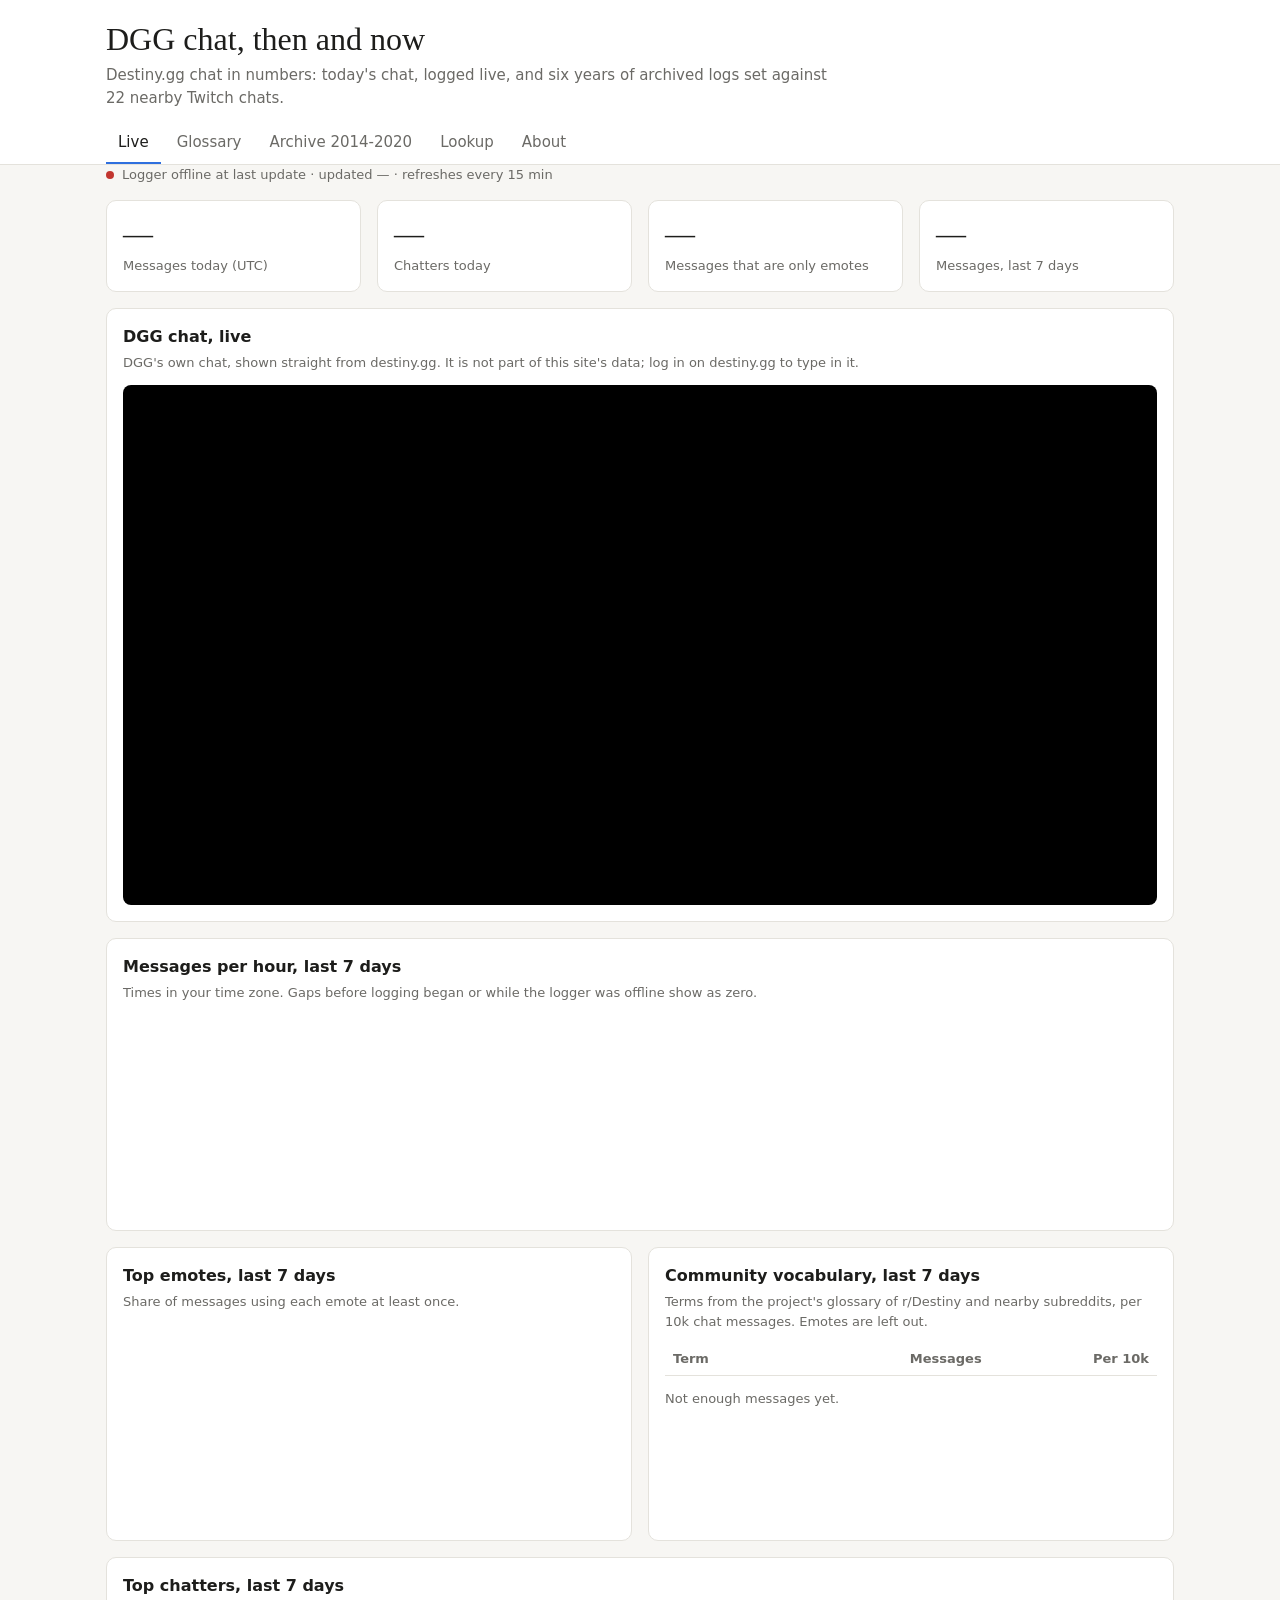
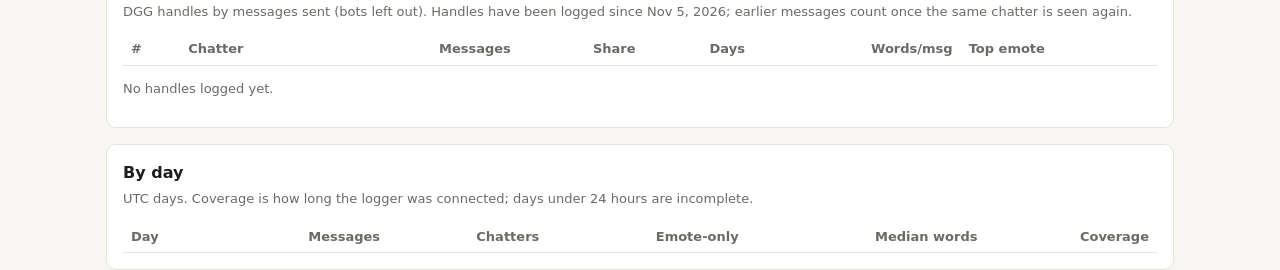
==== commit e3cf3862: "Import DGG chat code and docs from socialscope, with history Co-Authored-By: Claude Opus 5.5 <norepl" ====
--- a/site/public/index.html
+++ b/site/public/index.html
@@ -16,6 +16,8 @@
       <button role="tab" data-tab="live" aria-selected="true">Live</button>
       <button role="tab" data-tab="glossary" aria-selected="false">Glossary</button>
       <button role="tab" data-tab="archive" aria-selected="false">Archive 2014-2020</button>
+      <button role="tab" data-tab="bots" aria-selected="false" id="tab-btn-bots" hidden>Bots</button>
+      <button role="tab" data-tab="lookup" aria-selected="false">Lookup</button>
       <button role="tab" data-tab="about" aria-selected="false">About</button>
     </nav>
   </div>
@@ -152,6 +154,37 @@
       <div class="tbox"><table class="tbl" id="tb-gl-emotes"><thead><tr><th>Emote</th><th class="num">Messages</th><th>Meaning</th></tr></thead><tbody></tbody></table></div>
     </div>
     <p class="note">Something wrong or harmful in an entry? <a href="https://github.com/carrier3rd/dgg-chat-site/issues">Report it</a> and it will be removed.</p>
+  </section>
+
+  <section id="tab-bots" class="tab" hidden>
+    <div class="card prose">
+      <h2>Bots we found that Bot Bouncer then banned</h2>
+      <p class="note">Each account here was flagged by our detector, read by two reviewers, and reported to <a href="https://www.reddit.com/r/BotBouncer/" rel="noopener">Bot Bouncer</a>, which then banned it. The label is Bot Bouncer's, not ours: every entry links to its listing, and the status is rechecked every week. If Bot Bouncer reverses a listing, the account comes off this page at the next rebuild. Only posts from an account's bot period are shown; contact handles and other users' names inside them are masked.</p>
+      <p class="note" id="bots-meta"></p>
+    </div>
+    <div id="bots-list"></div>
+  </section>
+
+  <section id="tab-lookup" class="tab" hidden>
+    <div class="card">
+      <h2>Check a Reddit account</h2>
+      <p class="note">Type a username to score it with our bot detector (v7.1). Everything runs in your browser: your browser fetches the account's public posts and comments from <a href="https://arctic-shift.photon-reddit.com" rel="noopener">Arctic Shift</a>, an independent Reddit archive, and the score is worked out on this page. Nothing is sent to this site, saved or shared, and the name you type never goes into the page address.</p>
+      <!-- Never submits natively: no input has a name and the inline handler blocks navigation, so the username can't reach the URL even before lookup.js loads. -->
+      <form id="lk-form" class="lk-form" autocomplete="off" onsubmit="return false">
+        <label for="lk-user" class="lab">Username</label>
+        <div class="lk-row"><span class="lk-u">u/</span><input id="lk-user" spellcheck="false" maxlength="24" placeholder="username" required><button id="lk-go" type="submit" disabled>Check</button></div>
+      </form>
+      <div class="lk-bar" id="lk-bar" role="progressbar" aria-valuemin="0" aria-valuemax="100" aria-valuenow="0" hidden>
+        <div class="lk-track"><div class="lk-fill" id="lk-fill"></div></div>
+        <p class="lk-bartxt" id="lk-bartxt" aria-live="polite"></p>
+      </div>
+      <p class="status" id="lk-status" aria-live="polite"></p>
+    </div>
+    <div id="lk-result"></div>
+    <div class="card prose">
+      <h2>How to read it</h2>
+      <p class="note">The rating runs from 1 to 10. Each step marks one of the detector's tested lines: <b>5</b> is the loose line (about 7 in 100 ordinary accounts reach it), <b>7</b> is the 2% line, and <b>9</b> is the strict line (about 2 in 100 ordinary accounts). The detector was trained on accounts that the volunteer project <a href="https://www.reddit.com/r/BotBouncer/" rel="noopener">Bot Bouncer</a> banned. A high rating is a lead for a closer look, not proof. Real people get flagged too. The time-zone and location clues come from posting hours and place subreddits. They're rough guesses and aren't part of the score. Arctic Shift can run a few days behind Reddit, and only the newest 1,000 posts and 1,000 comments are read.</p>
+    </div>
   </section>
 
   <section id="tab-about" class="tab prose" hidden>
@@ -164,9 +197,7 @@
     <h2>Archive data</h2>
     <p>OverRustle logged DGG and many Twitch chats until spring 2020. Coverage differs a lot by chat: some have years, some have weeks. The archive's own gaps (outages, late additions) are not filled in.</p>
     <h2>Privacy</h2>
-    <p>Since November 5, 2026, DGG chat handles are logged and the Live tab lists the most active chatters of the last 7 days by handle, with message counts and activity only. No message text is published, and no one's messages are labeled as hostile or harassing by name. Archive (2014-2020) chatters and Reddit users stay anonymous: their names are replaced by a salted one-way code, and overlap between chats is counted only in aggregate; no one is followed from one chat to another.</p>
-    <h2>Reddit bot tools</h2>
-    <p>The Bots and Lookup tabs that used to be here moved on November 19, 2026 to their own site, <a href="https://carrier3rd.github.io/socialscope/" rel="noopener">socialscope bot tools</a>.</p>
+    <p>Since November 5, 2026, DGG chat handles are logged and the Live tab lists the most active chatters of the last 7 days by handle, with message counts and activity only. No message text is published, and no one's messages are labeled as hostile or harassing by name. Archive (2014-2020) chatters and Reddit users stay anonymous: their names are replaced by a salted one-way code, and overlap between chats is counted only in aggregate; no one is followed from one chat to another. The one exception is the Bots tab: Reddit accounts that Bot Bouncer has banned as bots, after we reported them, are shown by name with their bot-period posts. They are never linked to chat accounts or to real people. The Lookup tab scores only the account you type, inside your own browser. We never see the name or the result, and we publish no lookup results.</p>
     <h2>Limits</h2>
     <ul>
       <li>Twitch-to-Twitch overlap matches the same accounts. Overlap with DGG or vaush.gg, which have their own accounts, matches same-spelled names only, so it undercounts.</li>
@@ -179,5 +210,6 @@
 </main>
 <div class="tip" id="tip" hidden></div>
 <script src="app.js"></script>
+<script src="lookup.js" defer></script>
 </body>
 </html>
